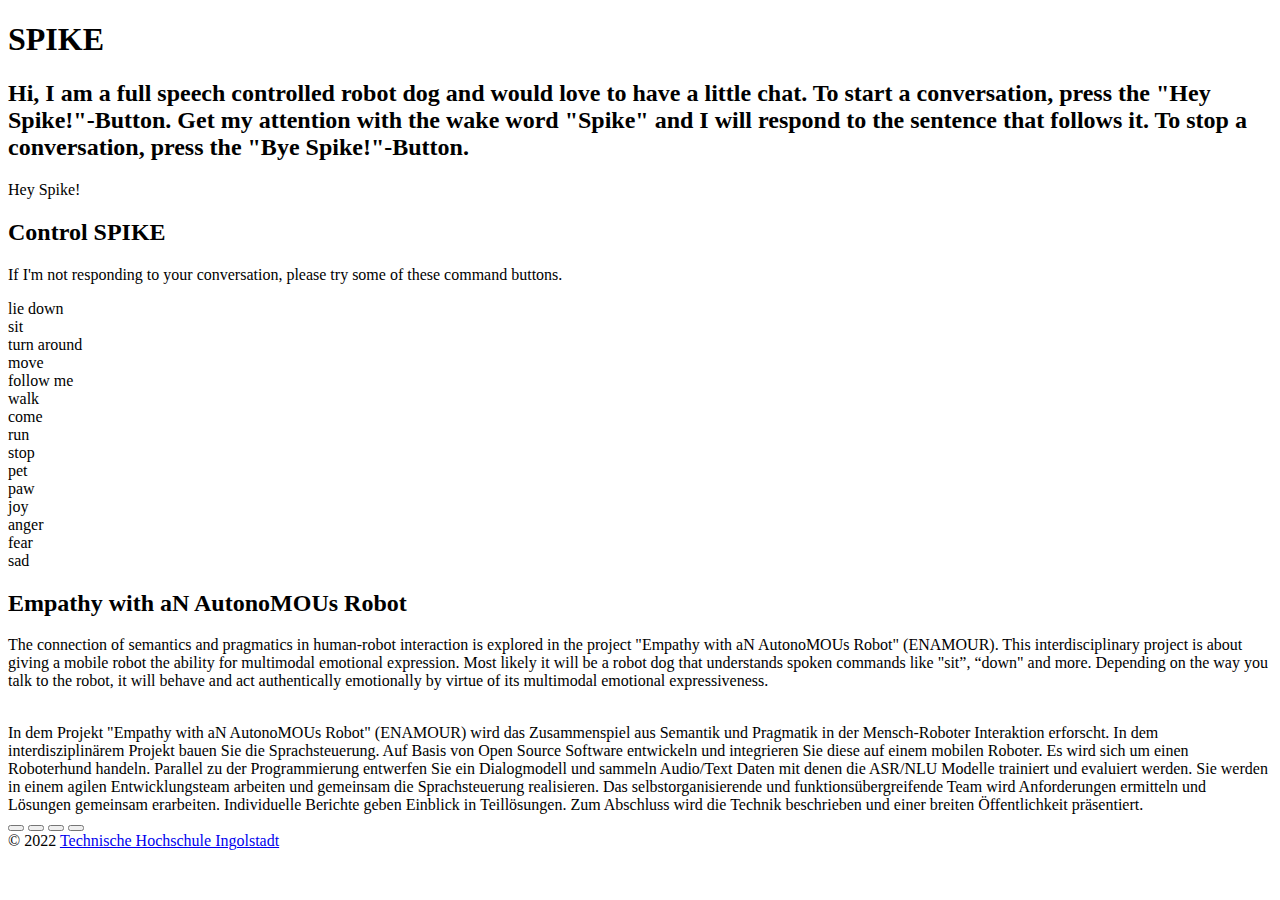
==== Spike-Website-main/index.html @ d8e2d68c "call local RecordRTC.js" ====
<!DOCTYPE html>
<html lang="en">

<head>
    <meta charset="utf-8">
    <meta content="width=device-width, initial-scale=1.0" name="viewport">

    <title>Spike</title>
    <meta content="Spike" name="description">
    <meta content="Spike" name="keywords">

    <!-- Icon -->
    <link href="assets/img/paw.png" rel="icon">

    <!-- Vendor CSS -->
    <link href="assets/vendor/bootstrap/css/bootstrap.min.css" rel="stylesheet">
    <link href="assets/vendor/bootstrap-icons/bootstrap-icons.css" rel="stylesheet">

    <!-- CSS -->
    <link href="assets/css/style.css" rel="stylesheet">
</head>

<body>
    <!-- Talk to spike -->
    <section id="hero">
        <div class="hero-container">
            <h1>SPIKE</h1>
            <div class="container">
                <h2>
                    Hi, I am a full speech controlled robot dog and would love to have a little chat. To start a conversation, press the "Hey Spike!"-Button. Get my attention with the wake word "Spike" and I will respond to the sentence that follows it. To stop a conversation,
                    press the "Bye Spike!"-Button.
                </h2>
                <a class="btn btn-primary p-3" id="audio" onclick="startAudiostream()" role="button">Hey Spike!</a>
            </div>
        </div>
    </section>

    <!-- Control Spike -->
    <section id="control">
        <div class="container">

            <div class="section-title">
                <h2>Control SPIKE</h2>
                <p>If I'm not responding to your conversation, please try some of these command buttons.
                </p>
            </div>

            <div class="row text-center">
                <div class="col-4 mt-5">
                    <a class="btn btn-primary" onclick="controlSpike(`lieDown`)" role="button">lie down</a>
                </div>
                <div class="col-4 mt-5">
                    <a class="btn btn-primary" onclick="controlSpike(`sit`)" role="button">sit</a>
                </div>
                <div class="col-4 mt-5">
                    <a class="btn btn-primary" onclick="controlSpike(`turnAround`)" role="button">turn around</a>
                </div>
                <div class="col-4 mt-5">
                    <a class="btn btn-primary" onclick="controlSpike(`move`)" role="button">move</a>
                </div>
                <div class="col-4 mt-5">
                    <a class="btn btn-primary" onclick="controlSpike(`followMe`)" role="button">follow me</a>
                </div>

                <div class="col-4 mt-5">
                    <a class="btn btn-primary" onclick="controlSpike(`walk`)" role="button">walk</a>
                </div>
                <div class="col-4 mt-5">
                    <a class="btn btn-primary" onclick="controlSpike(`come`)" role="button">come</a>
                </div>
                <div class="col-4 mt-5">
                    <a class="btn btn-primary" onclick="controlSpike(`run`)" role="button">run</a>
                </div>
                <div class="col-4 mt-5">
                    <a class="btn btn-primary" onclick="controlSpike(`stop`)" role="button">stop</a>
                </div>
                <div class="col-4 mt-5">
                    <a class="btn btn-primary" onclick="controlSpike(`pet`)" role="button">pet</a>
                </div>

                <div class="col-4 mt-5">
                    <a class="btn btn-primary" onclick="controlSpike(`paw`)" role="button">paw</a>
                </div>
                <div class="col-4 mt-5">
                    <a class="btn btn-primary" onclick="controlSpike(`makeDogJoy`)" role="button">joy</a>
                </div>
                <div class="col-4 mt-5">
                    <a class="btn btn-primary" onclick="controlSpike(`makeDogAngry`)" role="button">anger</a>
                </div>
                <div class="col-4 mt-5">
                    <a class="btn btn-primary" onclick="controlSpike(`makeDogFear`)" role="button">fear</a>
                </div>
                <div class="col-4 mt-5">
                    <a class="btn btn-primary" onclick="controlSpike(`makeDogSad`)" role="button">sad</a>
                </div>
            </div>
        </div>
    </section>

    <!-- About -->
    <section id="about">
        <div class="container">

            <div class="section-title">
                <h2>Empathy with aN AutonoMOUs Robot</h2>
                <p>The connection of semantics and pragmatics in human-robot interaction is explored in the project "Empathy with aN AutonoMOUs Robot" (ENAMOUR). This interdisciplinary project is about giving a mobile robot the ability for multimodal emotional
                    expression. Most likely it will be a robot dog that understands spoken commands like "sit”, “down" and more. Depending on the way you talk to the robot, it will behave and act authentically emotionally by virtue of its multimodal emotional
                    expressiveness.
                </p>
            </div>

            <div class="row">
                <div class="col text-center">
                    <img src="assets/img/w.jpg" class="img-fluid" alt="">
                </div>
            </div>

            <div class="row">
                <div class="col mt-5 text-center">
                    In dem Projekt "Empathy with aN AutonoMOUs Robot" (ENAMOUR) wird das Zusammenspiel aus Semantik und Pragmatik in der Mensch-Roboter Interaktion erforscht. In dem interdisziplinärem Projekt bauen Sie die Sprachsteuerung. Auf Basis von Open Source Software
                    entwickeln und integrieren Sie diese auf einem mobilen Roboter. Es wird sich um einen Roboterhund handeln. Parallel zu der Programmierung entwerfen Sie ein Dialogmodell und sammeln Audio/Text Daten mit denen die ASR/NLU Modelle trainiert
                    und evaluiert werden. Sie werden in einem agilen Entwicklungsteam arbeiten und gemeinsam die Sprachsteuerung realisieren. Das selbstorganisierende und funktionsübergreifende Team wird Anforderungen ermitteln und Lösungen gemeinsam
                    erarbeiten. Individuelle Berichte geben Einblick in Teillösungen. Zum Abschluss wird die Technik beschrieben und einer breiten Öffentlichkeit präsentiert.
                </div>
            </div>
        </div>

        </div>
    </section>

    <!-- Footer -->
    <footer class="text-center text-lg-start">
        <div class="container d-flex justify-content-center py-3 pt-5">
            <button type="button" class="btn btn-primary btn-lg btn-floating mx-2 sozial" href="https://www.thi.de/">
              <i class="bi bi-laptop"></i>
        </button>
            <button type="button" class="btn btn-primary btn-lg btn-floating mx-2 sozial" href="">
              <i class="bi bi-robot"></i>
        </button>
            <button type="button" class="btn btn-primary btn-lg btn-floating mx-2 sozial" href="">
              <i class="bi bi-envelope"></i>
        </button>
            <button type="button" class="btn btn-primary btn-lg btn-floating mx-2 sozial" href="">
          <i class="bi bi-code-slash"></i>
        </button>
        </div>

        <div class="text-center text-white p-3">
            © 2022
            <a class="text-white" href="https://www.thi.de/">Technische Hochschule Ingolstadt</a>
        </div>
    </footer>


    <a href="#" class="top d-flex align-items-center justify-content-center"><i class="bi bi-arrow-up-short"></i></a>

    <!-- JS -->
    <script src="assets/vendor/bootstrap/js/bootstrap.bundle.min.js"></script>
    <script src="assets/js/main.js"></script>
    <script src="assets/js/RecordRTC.js"></script>
</body>

</html>
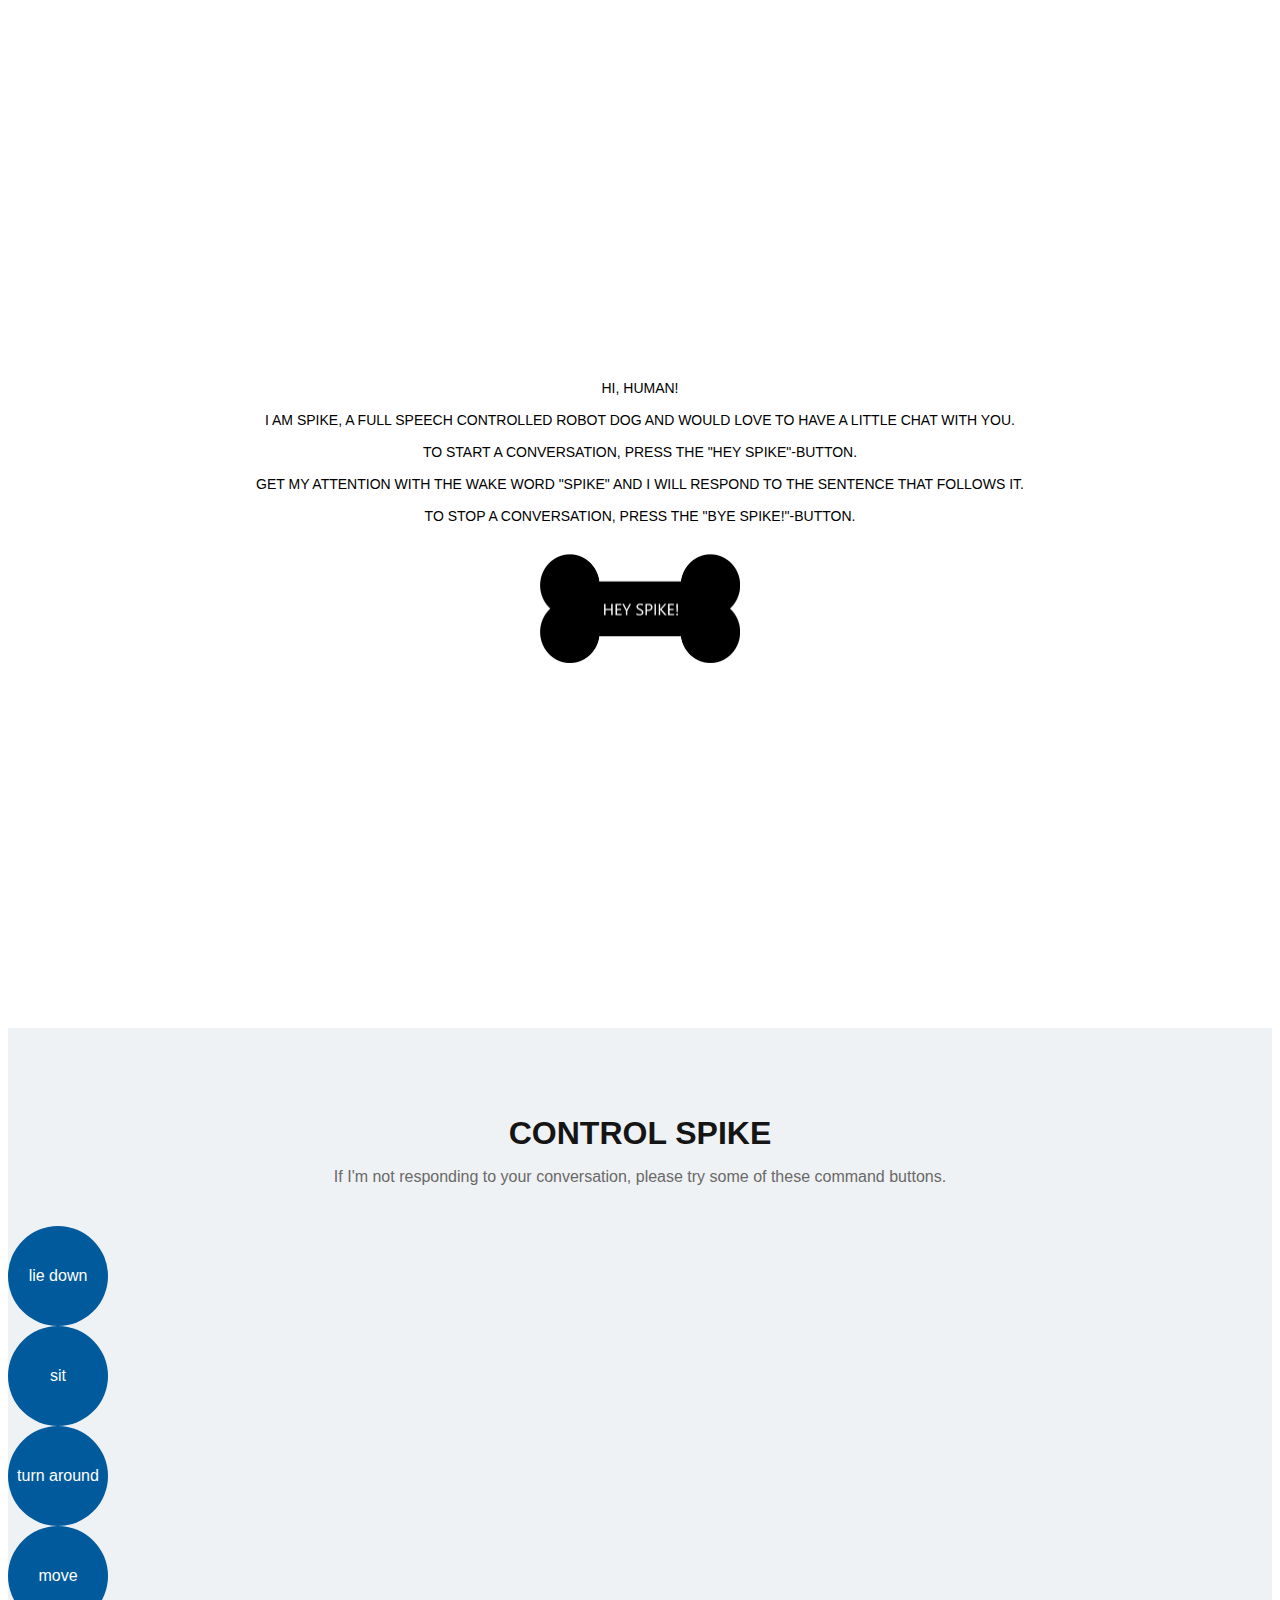
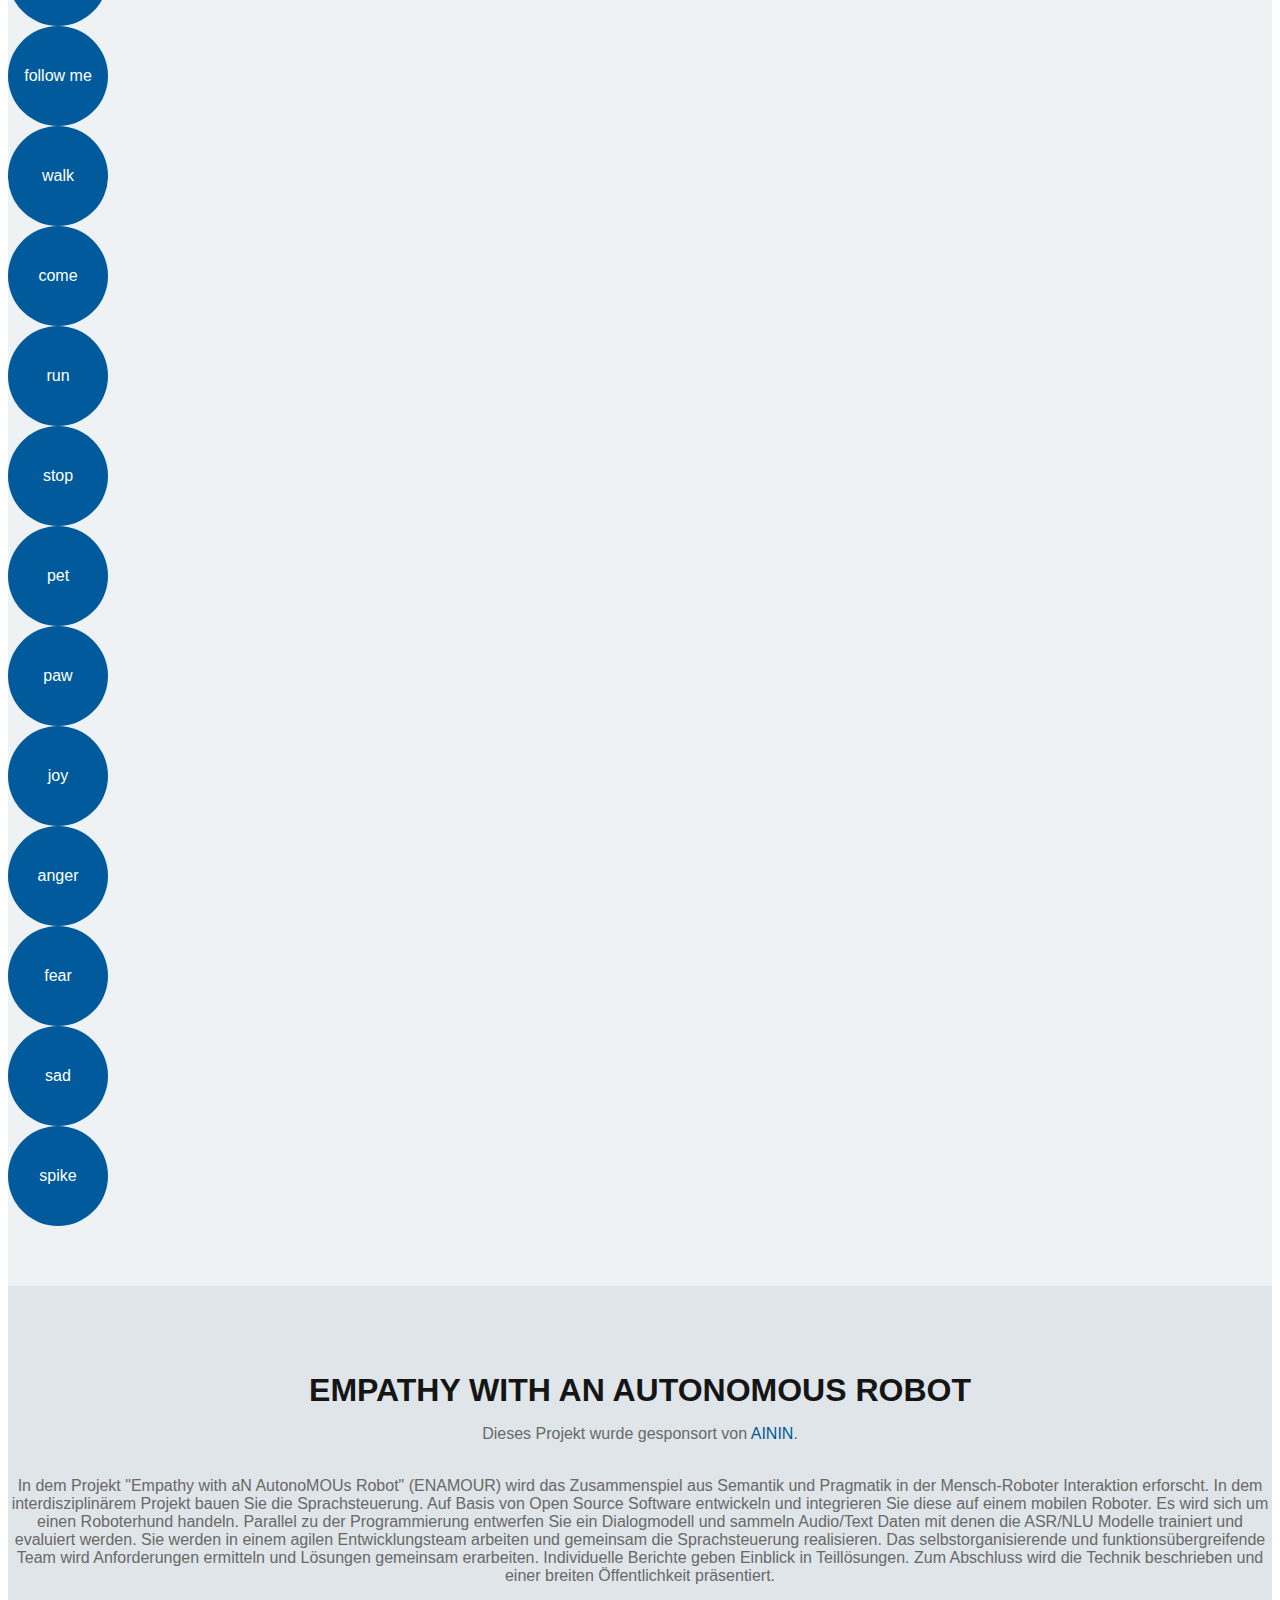
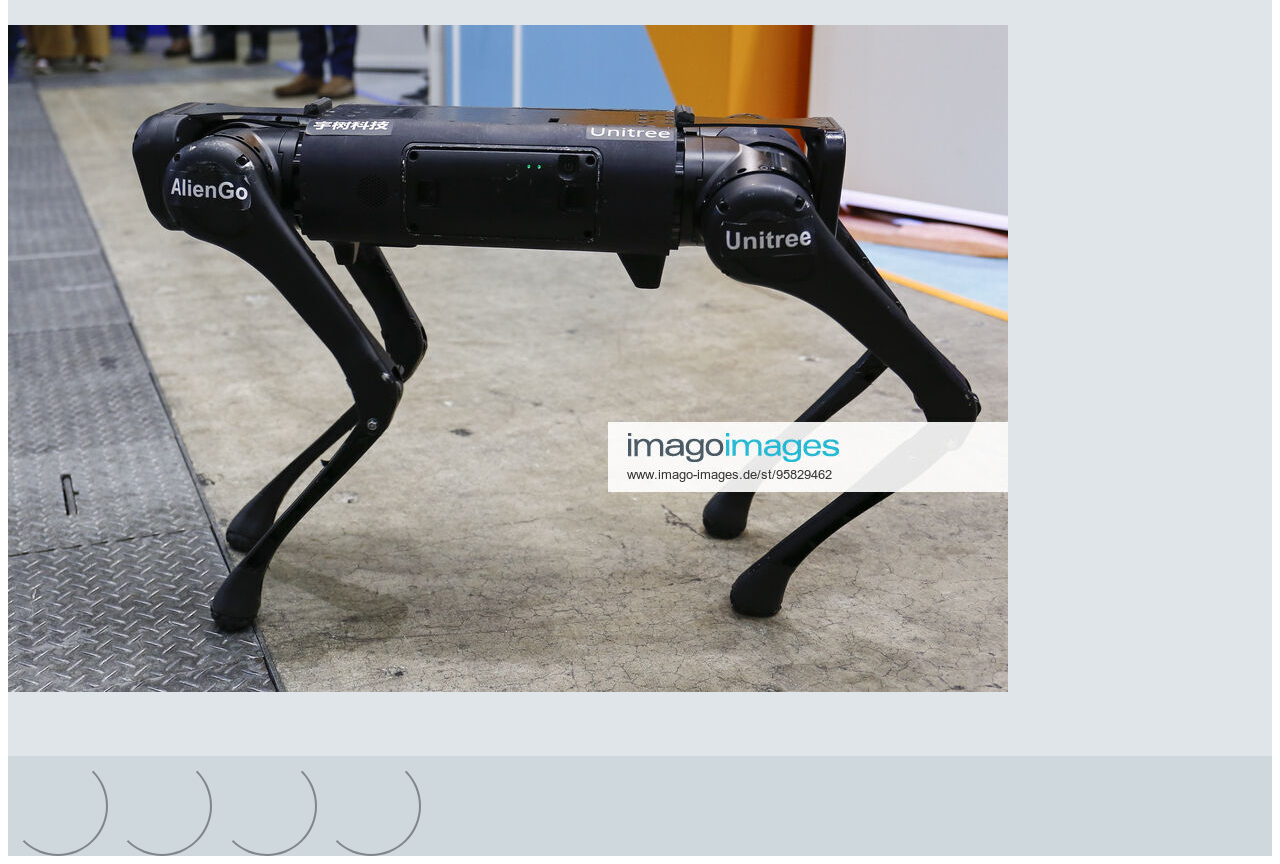
==== commit f9216af1: ":sparkles: Wakeword button" ====
--- a/Spike-Website-main/index.html
+++ b/Spike-Website-main/index.html
@@ -10,7 +10,7 @@
     <meta content="Spike" name="keywords">
 
     <!-- Icon -->
-    <link href="assets/img/paw.png" rel="icon">
+    <link href="assets/img/logo.png" rel="icon">
 
     <!-- Vendor CSS -->
     <link href="assets/vendor/bootstrap/css/bootstrap.min.css" rel="stylesheet">
@@ -24,13 +24,14 @@
     <!-- Talk to spike -->
     <section id="hero">
         <div class="hero-container">
-            <h1>SPIKE</h1>
             <div class="container">
                 <h2>
-                    Hi, I am a full speech controlled robot dog and would love to have a little chat. To start a conversation, press the "Hey Spike!"-Button. Get my attention with the wake word "Spike" and I will respond to the sentence that follows it. To stop a conversation,
-                    press the "Bye Spike!"-Button.
+                    Hi, human! <br><br> I am Spike, a full speech controlled robot dog and would love to have a little chat with you.<br><br> To start a conversation, press the "Hey Spike"-Button. <br><br> Get my attention with the wake word "Spike" and
+                    I will respond to the sentence that follows it.
+                    <br><br> To stop a conversation, press the "Bye Spike!"-Button.
                 </h2>
-                <a class="btn btn-primary p-3" id="audio" onclick="startAudiostream()" role="button">Hey Spike!</a>
+                <img class="audio-stream-btn" id="audio" src="assets/img/hi.png" onclick="startAudiostream()" role="button" role="button"></img>
+                <!--<a class="btn btn-primary p-3" id="audio" onclick="startAudiostream()" role="button">Hey Spike!</a>-->
             </div>
         </div>
     </section>
@@ -93,6 +94,14 @@
                 <div class="col-4 mt-5">
                     <a class="btn btn-primary" onclick="controlSpike(`makeDogSad`)" role="button">sad</a>
                 </div>
+
+                <div class="col-4 mt-5">
+                </div>
+                <div class="col-4 mt-5 pt-5">
+                    <a class="btn btn-primary" onclick="wakeword()" role="button">spike</a>
+                </div>
+                <div class="col-4 mt-5">
+                </div>
             </div>
         </div>
     </section>
@@ -103,24 +112,24 @@
 
             <div class="section-title">
                 <h2>Empathy with aN AutonoMOUs Robot</h2>
-                <p>The connection of semantics and pragmatics in human-robot interaction is explored in the project "Empathy with aN AutonoMOUs Robot" (ENAMOUR). This interdisciplinary project is about giving a mobile robot the ability for multimodal emotional
-                    expression. Most likely it will be a robot dog that understands spoken commands like "sit”, “down" and more. Depending on the way you talk to the robot, it will behave and act authentically emotionally by virtue of its multimodal emotional
-                    expressiveness.
+
+                <p>Dieses Projekt wurde gesponsort von <a href="https://www.ainin.de/">AININ</a>.</p><br>
+                <p>In dem Projekt "Empathy with aN AutonoMOUs Robot" (ENAMOUR) wird das Zusammenspiel aus Semantik und Pragmatik in der Mensch-Roboter Interaktion erforscht. In dem interdisziplinärem Projekt bauen Sie die Sprachsteuerung. Auf Basis von Open
+                    Source Software entwickeln und integrieren Sie diese auf einem mobilen Roboter. Es wird sich um einen Roboterhund handeln. Parallel zu der Programmierung entwerfen Sie ein Dialogmodell und sammeln Audio/Text Daten mit denen die ASR/NLU
+                    Modelle trainiert und evaluiert werden. Sie werden in einem agilen Entwicklungsteam arbeiten und gemeinsam die Sprachsteuerung realisieren. Das selbstorganisierende und funktionsübergreifende Team wird Anforderungen ermitteln und Lösungen
+                    gemeinsam erarbeiten. Individuelle Berichte geben Einblick in Teillösungen. Zum Abschluss wird die Technik beschrieben und einer breiten Öffentlichkeit präsentiert.
                 </p>
             </div>
 
             <div class="row">
                 <div class="col text-center">
-                    <img src="assets/img/w.jpg" class="img-fluid" alt="">
+                    <img src="assets/img/spike.jpg" class="img-fluid" alt="">
                 </div>
             </div>
 
             <div class="row">
                 <div class="col mt-5 text-center">
-                    In dem Projekt "Empathy with aN AutonoMOUs Robot" (ENAMOUR) wird das Zusammenspiel aus Semantik und Pragmatik in der Mensch-Roboter Interaktion erforscht. In dem interdisziplinärem Projekt bauen Sie die Sprachsteuerung. Auf Basis von Open Source Software
-                    entwickeln und integrieren Sie diese auf einem mobilen Roboter. Es wird sich um einen Roboterhund handeln. Parallel zu der Programmierung entwerfen Sie ein Dialogmodell und sammeln Audio/Text Daten mit denen die ASR/NLU Modelle trainiert
-                    und evaluiert werden. Sie werden in einem agilen Entwicklungsteam arbeiten und gemeinsam die Sprachsteuerung realisieren. Das selbstorganisierende und funktionsübergreifende Team wird Anforderungen ermitteln und Lösungen gemeinsam
-                    erarbeiten. Individuelle Berichte geben Einblick in Teillösungen. Zum Abschluss wird die Technik beschrieben und einer breiten Öffentlichkeit präsentiert.
+
                 </div>
             </div>
         </div>
@@ -144,11 +153,6 @@
           <i class="bi bi-code-slash"></i>
         </button>
         </div>
-
-        <div class="text-center text-white p-3">
-            © 2022
-            <a class="text-white" href="https://www.thi.de/">Technische Hochschule Ingolstadt</a>
-        </div>
     </footer>
 
 
@@ -160,4 +164,4 @@
     <script src="assets/js/RecordRTC.js"></script>
 </body>
 
-</html>
+</html>--- a/Spike-Website-main/assets/css/style.css
+++ b/Spike-Website-main/assets/css/style.css
@@ -0,0 +1,170 @@
+/* General */
+
+body {
+    font-family: "Open Sans", sans-serif;
+    color: #555555;
+}
+
+a {
+    text-decoration: none;
+    color: #005a9b;
+}
+
+a:hover {
+    color: #005a9b;
+    text-decoration: none;
+}
+
+.btn {
+    background-color: #005a9b;
+    border-color: #005a9b;
+    color: white;
+    height: 100px;
+    width: 100px;
+    border-radius: 50%;
+    /* may require vendor prefixes */
+    display: inline-flex;
+    /* or inline-flex */
+    align-items: center;
+    justify-content: center;
+}
+
+.audio-stream-btn {
+    width: 25%;
+}
+
+
+/* Topbutton */
+
+.top {
+    position: fixed;
+    visibility: hidden;
+    opacity: 0;
+    right: 15px;
+    bottom: 15px;
+    z-index: 996;
+    background: #005a9b;
+    width: 40px;
+    height: 40px;
+    border-radius: 5px;
+    border-color: #005a9b;
+    transition: all 0.4s;
+}
+
+.top i {
+    font-size: 28px;
+    color: #fff;
+    line-height: 0;
+}
+
+.top.active {
+    visibility: visible;
+    opacity: 1;
+}
+
+
+/* Hero */
+
+#hero {
+    width: 100%;
+    height: 100vh;
+    position: relative;
+    color: black;
+    background-color: white;
+}
+
+#hero .hero-container {
+    position: absolute;
+    bottom: 0;
+    top: 0;
+    left: 0;
+    right: 0;
+    display: flex;
+    justify-content: center;
+    align-items: center;
+    flex-direction: column;
+    text-align: center;
+    padding: 0 15px;
+}
+
+#hero h1 {
+    margin: 0 0 30px 0;
+    font-size: 48px;
+    font-weight: 500;
+    line-height: 56px;
+    color: #005a9b;
+}
+
+#hero h2 {
+    margin-bottom: 30px;
+    font-size: 14px;
+    font-weight: 400;
+    text-transform: uppercase;
+}
+
+@media (min-width: 1024px) {
+    #hero {
+        background-attachment: fixed;
+    }
+}
+
+@media (max-width: 768px) {
+    #hero h1 {
+        font-size: 28px;
+        line-height: 36px;
+    }
+    #hero h2 {
+        line-height: 22px;
+    }
+    .audio-stream-btn {
+        width: 40%;
+    }
+}
+
+
+/* Sections */
+
+section {
+    padding: 60px 0;
+    overflow: hidden;
+}
+
+.section-title {
+    text-align: center;
+    padding-bottom: 40px;
+}
+
+.section-title h2 {
+    font-size: 32px;
+    font-weight: bold;
+    text-transform: uppercase;
+    margin-bottom: 15px;
+    padding-bottom: 0;
+    color: #151515;
+}
+
+.section-title p {
+    margin-bottom: 0;
+    color: #696969;
+}
+
+#control {
+    background-color: #eff2f4;
+}
+
+#about {
+    background-color: #dfe5e8;
+}
+
+footer {
+    background-color: #cfd8dd;
+}
+
+.bi {
+    color: #005a9b;
+}
+
+.sozial {
+    background-color: #cfd8dd;
+    border-color: #cfd8dd;
+}